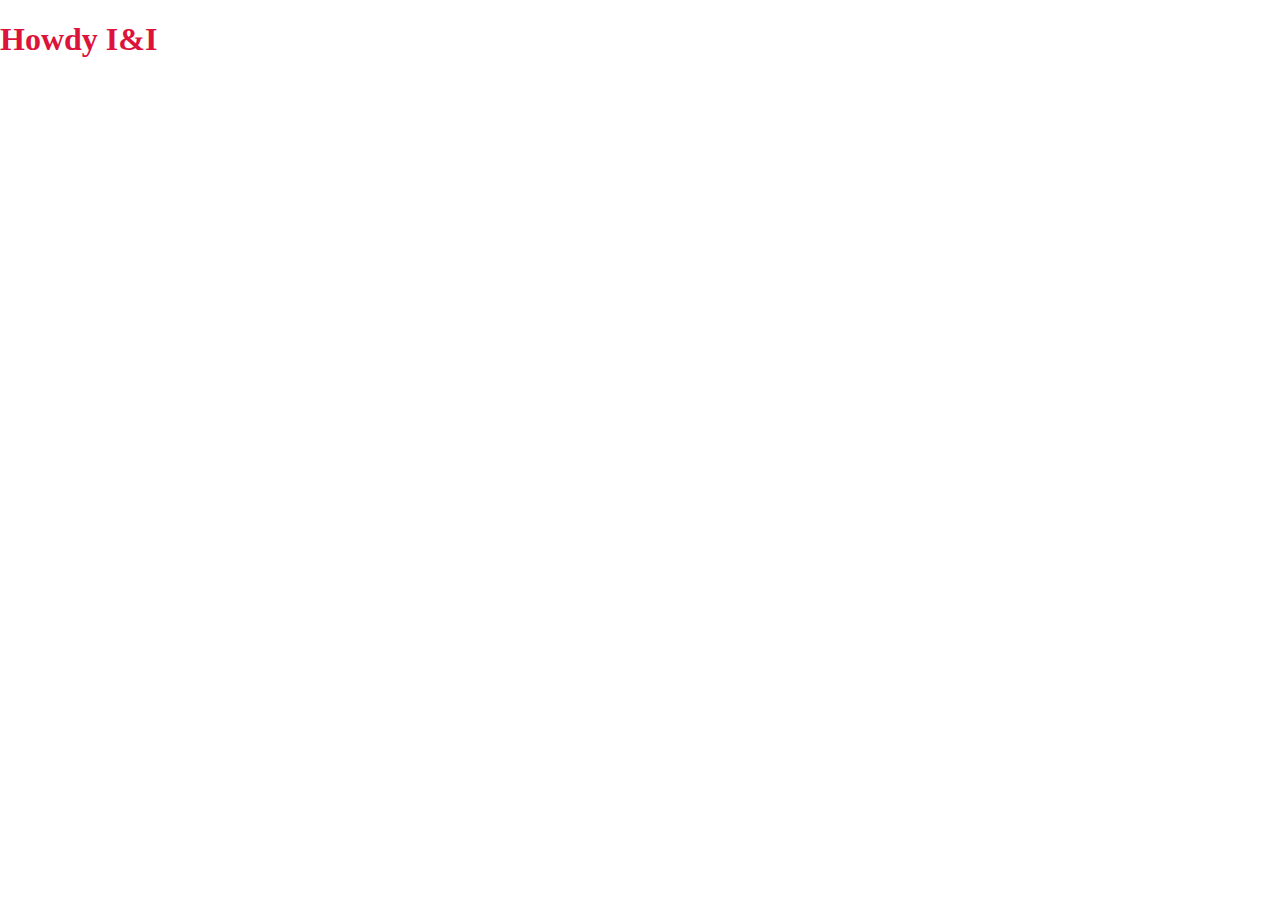
==== index.html @ 91c27fed "Add files via upload" ====
<!DOCTYPE html>
<html lang="nl">
	
<head>
	<meta charset="UTF-8">
	<meta name="author" content="jouw naam">
	<meta name="viewport" content="width=device-width, initial-scale=1">
	
	<title>VIDii 2023/24 - Tijdlijn</title>
	
	<link href="styles/style.css" rel="stylesheet">
	<link rel="icon" type="image/png+xml" href="images/favicon.png">
</head>

<body>
	<h1>Howdy I&I</h1>



	<script src="scripts/script.js"></script>
</body>
	
</html>
---- styles/style.css ----
/**************/
/* CSS REMEDY */
/**************/

/* naar een idee van Jen Simmons */
*, *::after, *::before {
  box-sizing:border-box;  
}

body {
  margin:0;
}

button:not([disabled]) {
  cursor:pointer;
}

img {
  max-width:100%;
}





/*********************/
/* CUSTOM PROPERTIES */
/*********************/

:root {
  --color-headings:crimson
  /* ... */

}





/********************/
/* ALGEMENE STYLING */
/********************/

h1 {
  color:var(--color-headings);
}

/* ... */
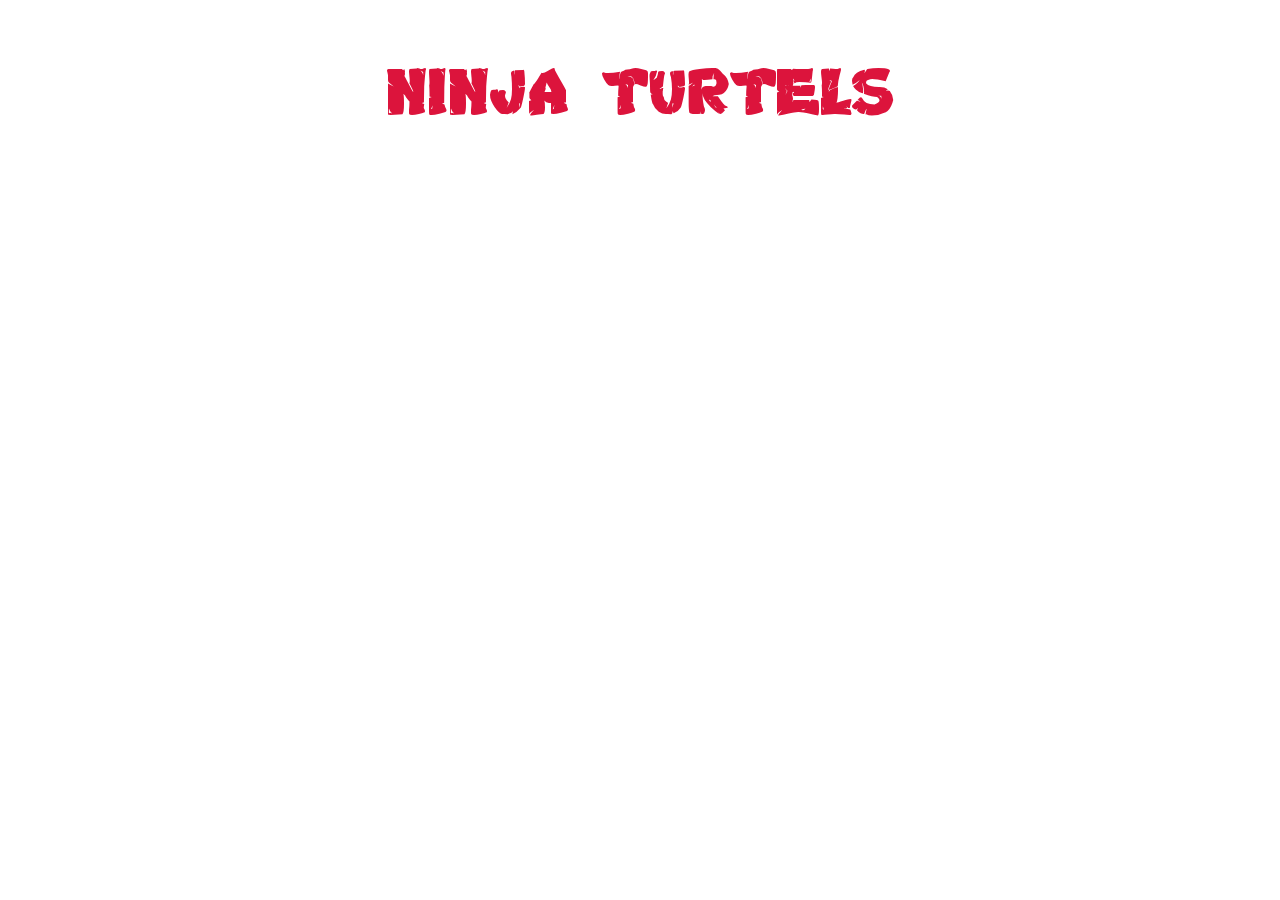
==== commit 53c169ac: "added font face" ====
--- a/index.html
+++ b/index.html
@@ -13,7 +13,7 @@
 </head>
 
 <body>
-	<h1>Howdy I&I</h1>
+	<h1>NINJA TURTELS</h1>
 
 
 
--- a/styles/style.css
+++ b/styles/style.css
@@ -2,39 +2,43 @@
 /* CSS REMEDY */
 /**************/
 
+/* font face */
+@font-face {
+  font-family: Ninja-Turtels;
+  src: url(../fonts/Turtles-zOzL.ttf);
+}
+
 /* naar een idee van Jen Simmons */
-*, *::after, *::before {
-  box-sizing:border-box;  
+*,
+*::after,
+*::before {
+  box-sizing: border-box;
 }
 
 body {
-  margin:0;
+  margin: 0;
+
+
 }
 
 button:not([disabled]) {
-  cursor:pointer;
+  cursor: pointer;
+
 }
 
 img {
-  max-width:100%;
+  max-width: 100%;
 }
-
-
-
-
 
 /*********************/
 /* CUSTOM PROPERTIES */
 /*********************/
 
 :root {
-  --color-headings:crimson
-  /* ... */
+  --color-headings: crimson
+    /* ... */
 
 }
-
-
-
 
 
 /********************/
@@ -42,9 +46,11 @@
 /********************/
 
 h1 {
-  color:var(--color-headings);
+  font-family: 'Ninja-Turtels';
+  font-weight: 100;
+  text-align: center;
+  font-size: 4em;
+  color: var(--color-headings);
 }
 
-/* ... */
-
-
+/* ... */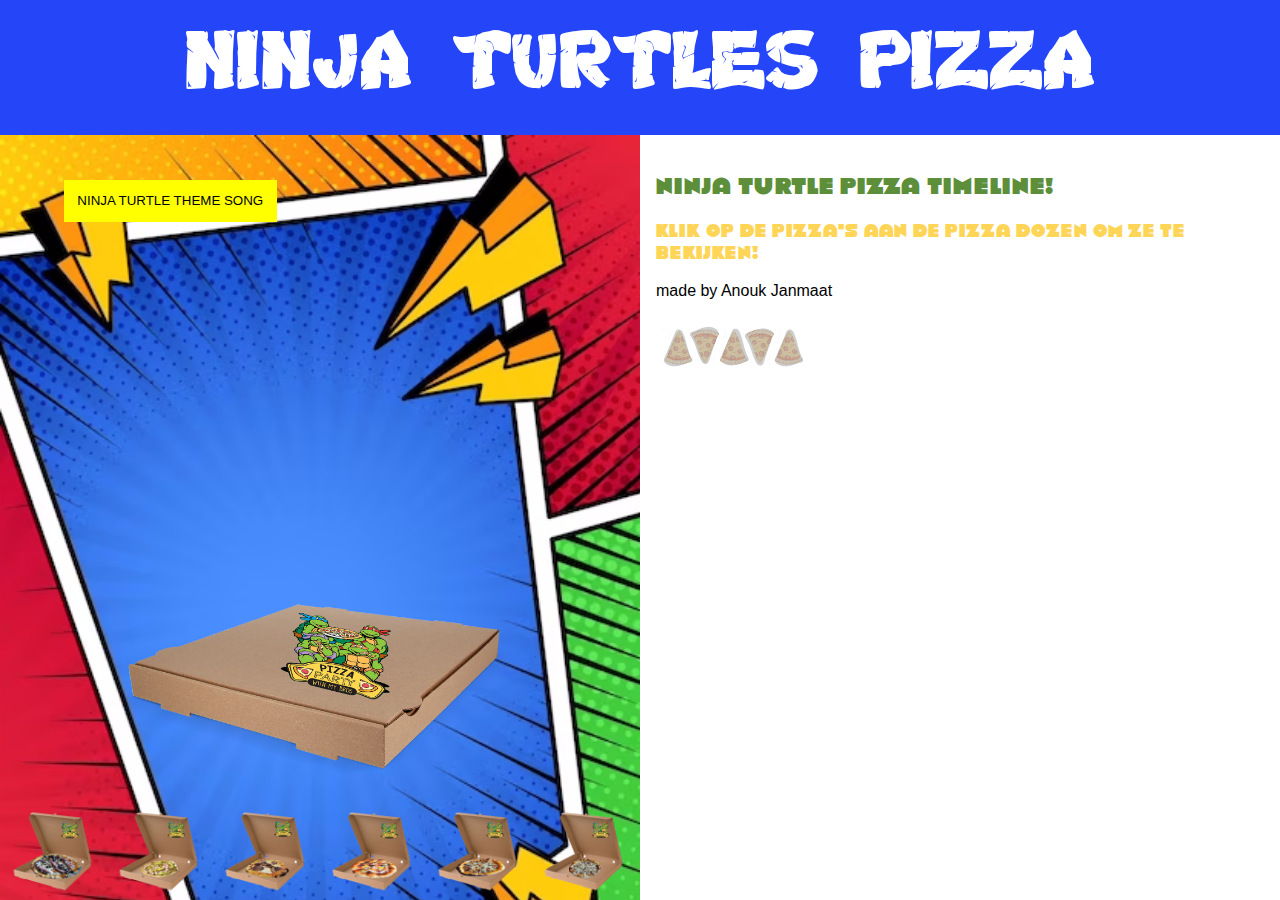
==== commit 33ff2fcc: "Add files via upload" ====
--- a/index.html
+++ b/index.html
@@ -9,15 +9,42 @@
 	<title>VIDii 2023/24 - Tijdlijn</title>
 	
 	<link href="styles/style.css" rel="stylesheet">
-	<link rel="icon" type="image/png+xml" href="images/favicon.png">
+	<link rel="icon" type="image/png+xml" href="./images/faviconPizza.png">
 </head>
 
 <body>
-	<h1>NINJA TURTELS</h1>
 
+	<section class="hoofd"> 
+		<h1>NINJA TURTLES PIZZA TIMELINE</h1>
 
+			<section class="linkerKolom">
+				<button>NINJA TURTLE THEME SONG</button>
+				<img src="../images/dichtepizzadoos.png" class="pizza" id="pizza" alt="Dichte pizzadoos">
 
-	<script src="scripts/script.js"></script>
+				<ol>
+					<li><button id="pizza1"><img src="../images/pizza1.png" alt="pizza1" ></button></li>
+					<li><button id="pizza2"><img src="../images/pizza2.png" alt="pizza2" ></button></li>
+					<li><button id="pizza3"><img src="../images/pizza3.png" alt="pizza3" ></button></li>
+					<li><button id="pizza4"><img src="../images/pizza4.png" alt="pizza3"></button></li>
+					<li><button id="pizza5"><img src="../images/pizza5.png" alt="pizza5" ></button></li>
+					<li><button id="pizza6"><img src="../images/pizza6.png" alt="pizza6"></button></li>
+				</ol>
+			</section>
+			
+			
+			<section class="rechterKolom">
+				<h2>NINJA TURTLE PIZZA TIMELINE!</h2>
+		
+				<h3>KLIK OP DE PIZZA'S AAN DE PIZZA DOZEN OM ZE TE BEKIJKEN!</h3>
+
+				<P>made by Anouk Janmaat</P>
+					
+				<img src="./images/5sterren.png" alt="sterren" id="sterren">
+			</section>
+	</section>
+ 	<audio src="./images/ninjaSong.mp3"></audio>
+	<script src="./scripts/script.js"></script>
+
 </body>
 	
 </html>
--- a/styles/style.css
+++ b/styles/style.css
@@ -8,6 +8,16 @@
   src: url(../fonts/Turtles-zOzL.ttf);
 }
 
+@font-face {
+  font-family: bananasFont;
+  src: url(../fonts/BananasFont-ZV7gz.ttf);
+}
+
+
+@font-face {
+  font-family: italicBananasFont;
+  src: url(../fonts/BananasFontItalic-EaLy8.ttf);
+}
 /* naar een idee van Jen Simmons */
 *,
 *::after,
@@ -17,17 +27,31 @@
 
 body {
   margin: 0;
-
-
-}
-
-button:not([disabled]) {
-  cursor: pointer;
-
+  cursor: url(../images/pizzaSnijder.png), auto;
 }
 
 img {
   max-width: 100%;
+}
+
+.linkerKolom > button {
+  position: absolute;
+  background-color: yellow;
+  padding: 1em;
+  left: 5vw;
+  top:20vh;
+}
+
+button {
+
+  background: none;
+
+  box-shadow: 0px 0px 0px transparent;
+
+  border: 0px solid transparent;
+
+  text-shadow: 0px 0px 0px transparent;
+
 }
 
 /*********************/
@@ -35,8 +59,7 @@
 /*********************/
 
 :root {
-  --color-headings: crimson
-    /* ... */
+  --color-headings: rgb(255, 255, 255);;
 
 }
 
@@ -45,12 +68,84 @@
 /* ALGEMENE STYLING */
 /********************/
 
+
+p {
+  font-family: helvetica;
+  color: rgb(0, 0, 0);
+}
+
+h3 {
+  font-family: 'bananasFont';
+  color: rgb(255, 213, 88);
+  font-weight: 100;
+  font-size: 1,5em;
+}
+
+h2 {
+  font-family: 'bananasFont';
+  color: rgb(93, 143, 59);
+  font-weight: 100;
+  font-size: 1,5em;
+} 
+
 h1 {
   font-family: 'Ninja-Turtels';
+  color: var(--color-headings);
   font-weight: 100;
   text-align: center;
-  font-size: 4em;
-  color: var(--color-headings);
+  font-size: 5em;
+  margin: 0;
+  grid-column-start: 1;
+  grid-column-end: 3;
 }
 
-/* ... */+
+.hoofd {
+  height: 100vh;
+  width: 100vw;
+  background-color: rgb(37, 69, 249);
+  grid-template-columns: 50% 50%;
+  grid-template-rows: 15% 85%;
+  display: grid;
+}
+
+
+.linkerKolom {
+  display: flex;
+  justify-content: flex-end;
+  align-items: center;
+  flex-direction: column;
+  background-color: rgb(255, 255, 255);
+  background-image: url('/images/achtergrondd.png');
+  background-size: cover;
+  background-repeat: no-repeat;
+  grid-column-start: 1;
+  grid-column-end: 2;
+  grid-row-start: 2;
+  grid-row-end: 3;
+
+  grid-template-rows: 80% 20%;
+}
+
+.rechterKolom {
+padding: 1em;
+  grid-column-start: 2;
+  grid-column-end: 3;
+  grid-row-start: 2;
+  grid-row-end: 3;
+  background-color: rgb(255, 255, 255);
+
+}
+
+.pizza {
+  width: 70%;;
+}
+
+ol {
+  display: grid;
+  grid-template-columns: repeat(6, 16.6%);
+  grid-template-rows: 100%;
+  list-style: none;
+  margin: 0;
+  padding: 0;
+}
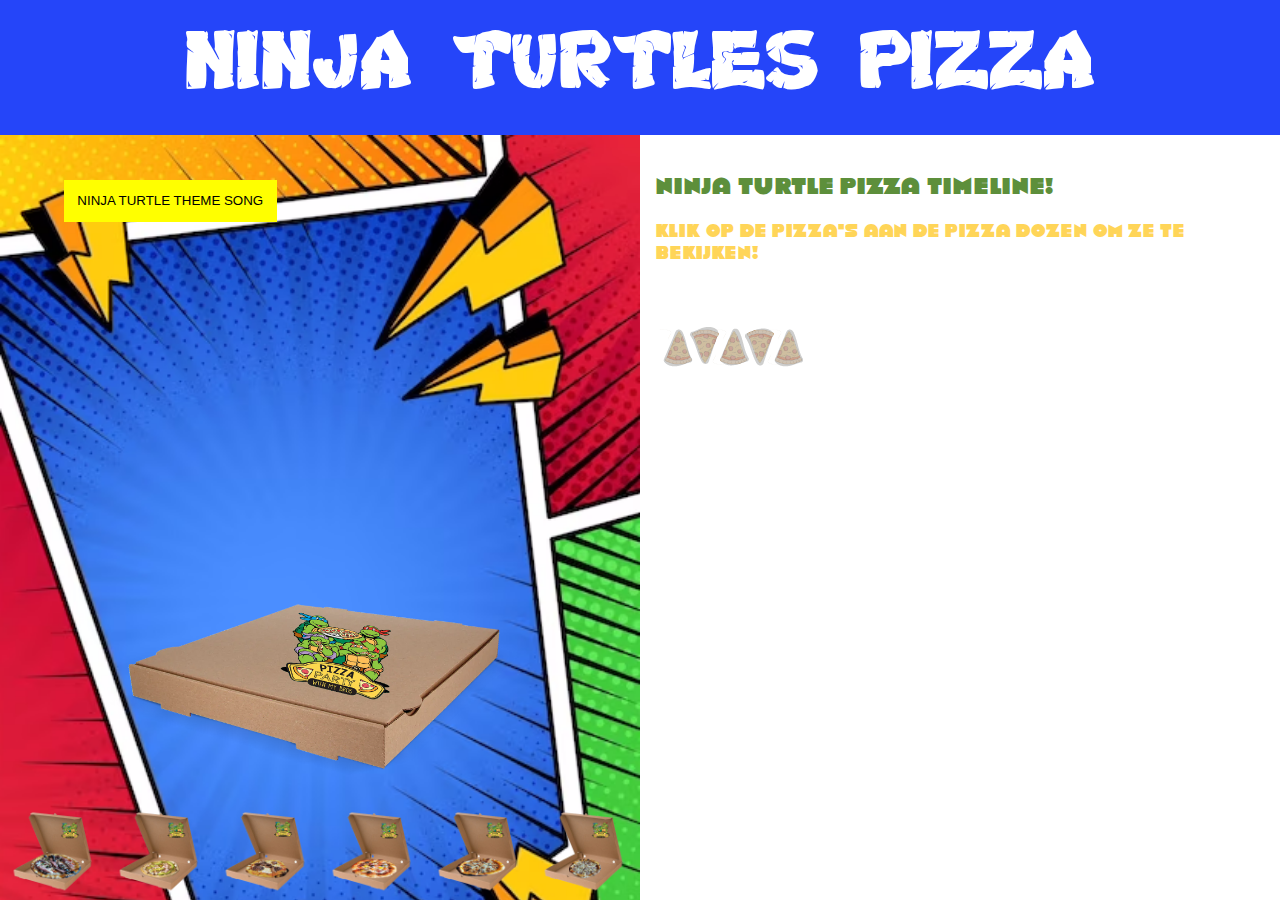
==== commit cea5224a: "Add files via upload" ====
--- a/index.html
+++ b/index.html
@@ -13,21 +13,20 @@
 </head>
 
 <body>
-
 	<section class="hoofd"> 
 		<h1>NINJA TURTLES PIZZA TIMELINE</h1>
 
 			<section class="linkerKolom">
 				<button>NINJA TURTLE THEME SONG</button>
-				<img src="../images/dichtepizzadoos.png" class="pizza" id="pizza" alt="Dichte pizzadoos">
+				<img src="./images/dichtepizzadoos.png" class="pizza" id="pizza" alt="Dichte pizzadoos">
 
 				<ol>
-					<li><button id="pizza1"><img src="../images/pizza1.png" alt="pizza1" ></button></li>
-					<li><button id="pizza2"><img src="../images/pizza2.png" alt="pizza2" ></button></li>
-					<li><button id="pizza3"><img src="../images/pizza3.png" alt="pizza3" ></button></li>
-					<li><button id="pizza4"><img src="../images/pizza4.png" alt="pizza3"></button></li>
-					<li><button id="pizza5"><img src="../images/pizza5.png" alt="pizza5" ></button></li>
-					<li><button id="pizza6"><img src="../images/pizza6.png" alt="pizza6"></button></li>
+					<li><button id="pizza1"><img src="./images/pizza1.png" alt="pizza1" ></button></li>
+					<li><button id="pizza2"><img src="./images/pizza2.png" alt="pizza2" ></button></li>
+					<li><button id="pizza3"><img src="./images/pizza3.png" alt="pizza3" ></button></li>
+					<li><button id="pizza4"><img src="./images/pizza4.png" alt="pizza3"></button></li>
+					<li><button id="pizza5"><img src="./images/pizza5.png" alt="pizza5" ></button></li>
+					<li><button id="pizza6"><img src="./images/pizza6.png" alt="pizza6"></button></li>
 				</ol>
 			</section>
 			
--- a/styles/style.css
+++ b/styles/style.css
@@ -60,7 +60,6 @@
 
 :root {
   --color-headings: rgb(255, 255, 255);;
-
 }
 
 
@@ -71,7 +70,7 @@
 
 p {
   font-family: helvetica;
-  color: rgb(0, 0, 0);
+  color: var(--color-headings);
 }
 
 h3 {
@@ -127,16 +126,6 @@
   grid-template-rows: 80% 20%;
 }
 
-.rechterKolom {
-padding: 1em;
-  grid-column-start: 2;
-  grid-column-end: 3;
-  grid-row-start: 2;
-  grid-row-end: 3;
-  background-color: rgb(255, 255, 255);
-
-}
-
 .pizza {
   width: 70%;;
 }
@@ -149,3 +138,17 @@
   margin: 0;
   padding: 0;
 }
+
+.rechterKolom {
+padding: 1em;
+  grid-column-start: 2;
+  grid-column-end: 3;
+  grid-row-start: 2;
+  grid-row-end: 3;
+  background-color: rgb(255, 255, 255);
+
+}
+
+
+
+
